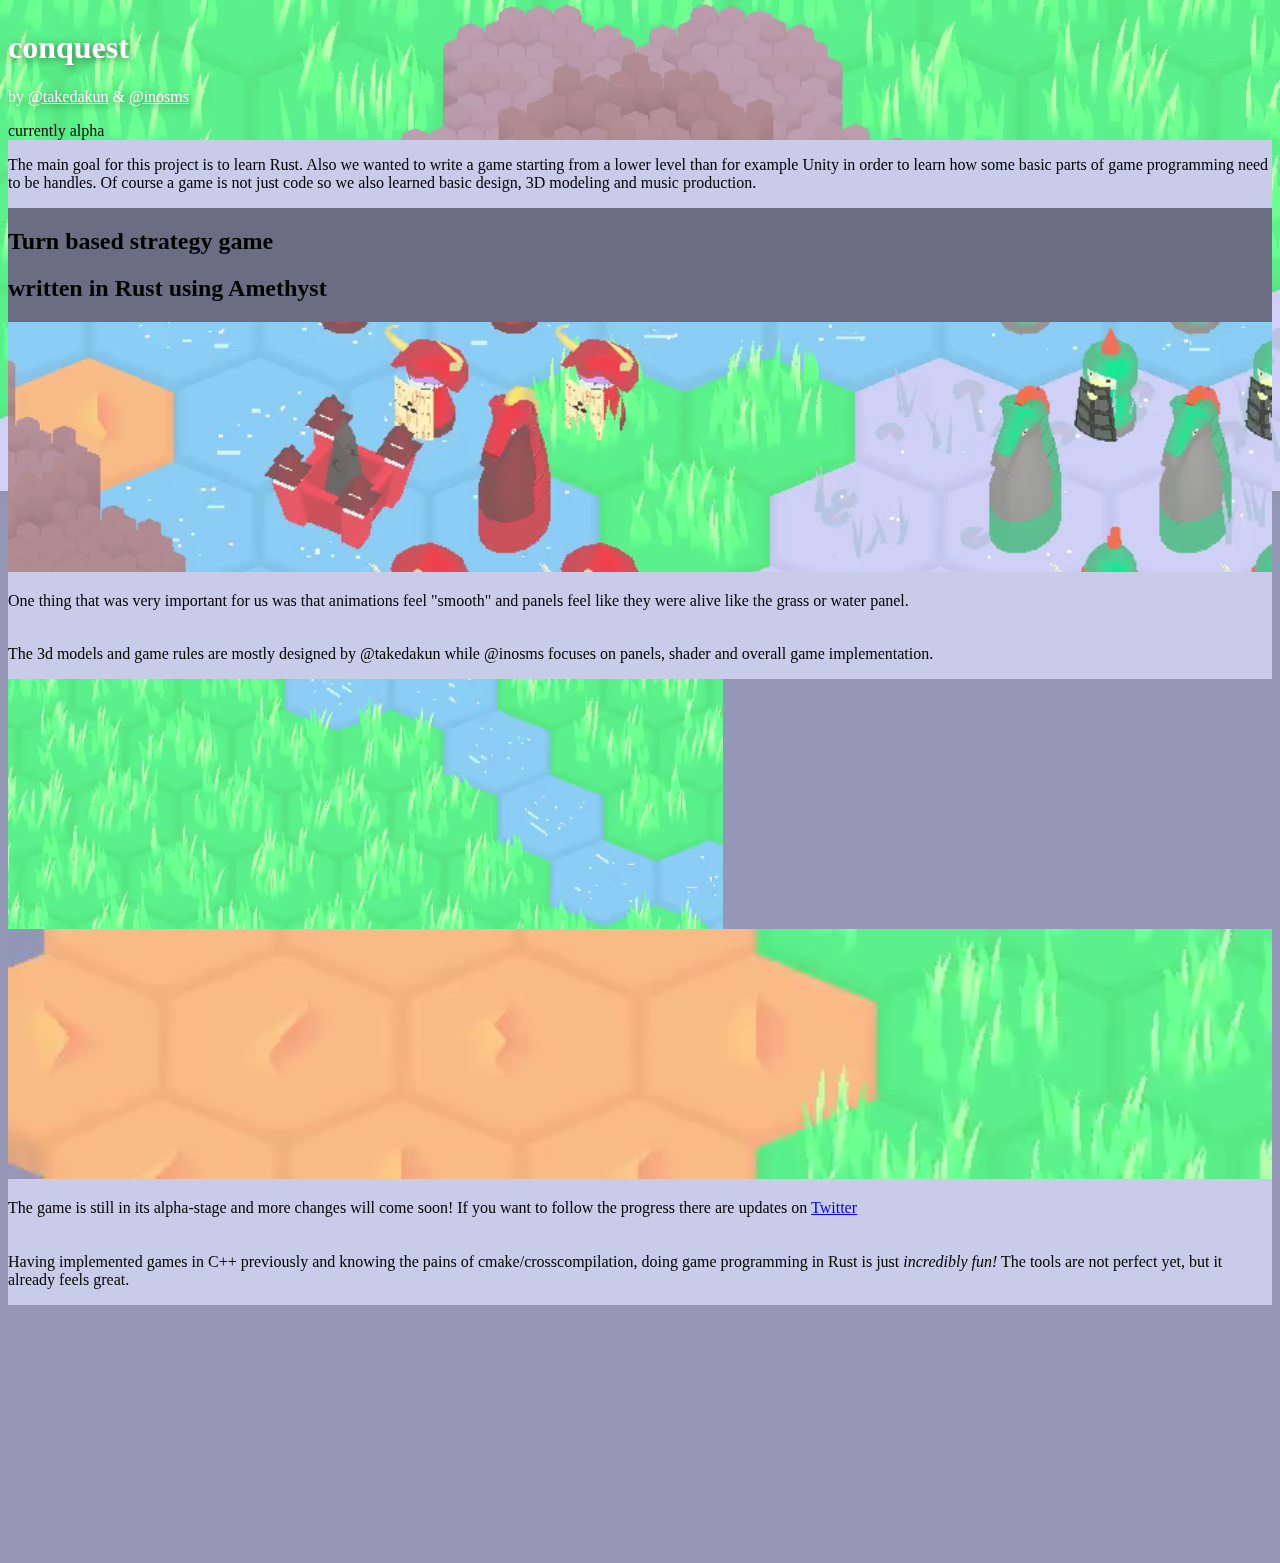
==== conquest.html @ 7daa52e1 "add conquest" ====
<!doctype html>
<html lang="en">

<head>
  <!-- Required meta tags -->
  <meta charset="utf-8">
  <meta name="viewport" content="width=device-width, initial-scale=1, shrink-to-fit=no">

  <!-- Bootstrap CSS -->
  <link rel="stylesheet" href="https://stackpath.bootstrapcdn.com/bootstrap/4.5.0/css/bootstrap.min.css"
    integrity="sha384-9aIt2nRpC12Uk9gS9baDl411NQApFmC26EwAOH8WgZl5MYYxFfc+NcPb1dKGj7Sk" crossorigin="anonymous">
  <link href="conquest.css" rel="stylesheet">

  <title>inosms - projects</title>
</head>

<body>

  <div class="position-relative overflow-hidden p-3 text-center">
    <div class="col-md-4 p-lg-5 mx-auto my-5">
      <h1 class="display-4 font-weight-normal">conquest</h1>
      <p class="lead font-weight-normal plead">by <a href="https://github.com/takedakun">@takedakun</a> &amp; <a
          href="https://github.com/inosms">@inosms</a> </p>
          <div class="btn btn-outline-warning disabled">currently alpha</div>
    </div>
    <video class="product-device box-shadow d-none d-md-block" src="header.mp4" loop autoplay></video>
  </div>

  <div class="d-md-flex flex-md-equal w-100 my-md-3 pl-md-3">
    <div class="bg-light mr-md-3 pt-3 px-3 pt-md-3 pb-md-3 px-md-5 text-center overflow-hidden">
      <div class="my-3 p-3">
        <p class="lead">The main goal for this project is to learn Rust. Also we wanted to write a game starting from a lower level than for example Unity in order to learn how some basic parts of game programming need to be handles. Of course a game is not just code so we also learned basic design, 3D modeling and music production. </p>
      </div>
    </div>
    <div class="bg-dark mr-md-3 pt-3 px-3 pt-md-5 pb-md-5 px-md-0 text-center text-white overflow-hidden">
      <div class="my-3 p-3">
        <h2 class="display-5">Turn based strategy game</h2>
        <h2 class="display-5">written in Rust using Amethyst</h2>
      </div>
    </div>
  </div>

  <div class="d-md-flex flex-md-equal w-100 my-md-3 pl-md-3">
    <div class="mr-md-3 pt-3 px-3 pt-md-0 px-md-0 text-center text-white overflow-hidden" style="height: 250px;">
      <video class="mx-auto" style="width: 100%; object-fit: fill; position: relative;
      left: 0%;
      top: 0%;" src="castle.mp4" loop autoplay></video>
    </div>
    <div class="bg-light mr-md-3 pt-3 px-3 pt-md-3 px-md-5 text-center overflow-hidden">
      <div class="my-3 p-3">
        <h2 class="display-5"></h2>
        <p class="lead">One thing that was very important for us was that animations feel "smooth" and panels feel like they were alive like the grass or water panel.</p>
      </div>
    </div>
  </div>



  <div class="d-md-flex flex-md-equal w-100 my-md-3 pl-md-3">
    <div class="bg-light mr-md-3 pt-3 px-3 pt-md-3 px-md-5 text-center overflow-hidden">
      <div class="my-3 p-3">
        <h2 class="display-5"></h2>
        <p class="lead">The 3d models and game rules are mostly designed by @takedakun while @inosms focuses on panels, shader and overall game implementation.</p>
      </div>
    </div>
    <div class="mr-md-3 pt-3 px-3 pt-md-0 px-md-0 text-center text-white overflow-hidden" style="height: 250px;">
      <video class="mx-auto" style="height: 100%; object-fit: fill; position: relative;
      left: 0%;
      top: 0%;" src="turn.mp4" loop autoplay></video>
    </div>

  </div>

  <div class="d-md-flex flex-md-equal w-100 my-md-3 pl-md-3">
    <div class="mr-md-3 pt-3 px-3 pt-md-0 px-md-0 text-center text-white overflow-hidden" style="height: 250px;">
      <video class="mx-auto" style="width: 100%; object-fit: fill; position: relative;
      left: 0%;
      top: 0%;" src="scroll.mp4" loop autoplay></video>
    </div>
    <div class="bg-light mr-md-3 pt-3 px-3 pt-md-5 px-md-5 text-center overflow-hidden">
      <div class="my-3 p-3">
        <h2 class="display-5"></h2>
        <p class="lead">The game is still in its alpha-stage and more changes will come soon! If you want to follow the progress there are updates on <a href="https://twitter.com/takeryo_eeic">Twitter</a> </p>
      </div>
    </div>
  </div>

  <div class="d-md-flex flex-md-equal w-100 my-md-3 pl-md-3">
    <div class="bg-light mr-md-3 pt-3 px-3 pt-md-3 px-md-5 text-center overflow-hidden">
      <div class="my-3 p-3">
        <h2 class="display-5"></h2>
        <p class="lead">Having implemented games in C++ previously and knowing the pains of cmake/crosscompilation, doing game programming in Rust is just <i> incredibly fun!</i> The tools are not perfect yet, but it already feels great.</p>
      </div>
    </div>
    <div class="mr-md-3 pt-3 px-3 pt-md-0 px-md-0 text-center text-white overflow-hidden" style="height: 250px;">
      <video class="mx-auto" style="width: 100%; object-fit: fill; position: relative;
      left: 0%;
      top: 0%;" src="attack.mp4" loop autoplay></video>
    </div>

  </div>
  <!-- Optional JavaScript -->
  <!-- jQuery first, then Popper.js, then Bootstrap JS -->
  <script src="https://code.jquery.com/jquery-3.5.1.slim.min.js"
    integrity="sha384-DfXdz2htPH0lsSSs5nCTpuj/zy4C+OGpamoFVy38MVBnE+IbbVYUew+OrCXaRkfj"
    crossorigin="anonymous"></script>
  <script src="https://cdn.jsdelivr.net/npm/popper.js@1.16.0/dist/umd/popper.min.js"
    integrity="sha384-Q6E9RHvbIyZFJoft+2mJbHaEWldlvI9IOYy5n3zV9zzTtmI3UksdQRVvoxMfooAo"
    crossorigin="anonymous"></script>
  <script src="https://stackpath.bootstrapcdn.com/bootstrap/4.5.0/js/bootstrap.min.js"
    integrity="sha384-OgVRvuATP1z7JjHLkuOU7Xw704+h835Lr+6QL9UvYjZE3Ipu6Tp75j7Bh/kR0JKI"
    crossorigin="anonymous"></script>
</body>

</html>
---- conquest.css ----
.container {
  max-width: 960px;
}

body {
  background-color: #9498b6;
}
/*
 * Custom translucent site header
 */

.site-header {
  -webkit-backdrop-filter: saturate(180%) blur(20px);
  backdrop-filter: saturate(180%) blur(20px);
}

.bg-light {
  background-color: #c8cce9 !important;
}
.bg-dark {
  background-color: #6b6e83 !important;
}

.site-header a {
  color: #999;
  transition: ease-in-out color .15s;
}
.site-header a:hover {
  color: #fff;
  text-decoration: none;
}

h1, .plead, .plead a{
  text-shadow: 0.1rem 0.1rem 0.5rem rgba(0,0,0,0.5);
  color: white
}

/*
 * Dummy devices (replace them with your own or something else entirely!)
 */

.product-device {
  object-fit: fill;
  position: absolute;
  left: 0%;
  top: 0%;
  width: 100%;
  z-index: -1;
}



/*
 * Extra utilities
 */

.border-top { border-top: 1px solid #e5e5e5; }
.border-bottom { border-bottom: 1px solid #e5e5e5; }

.box-shadow { box-shadow: 0 .25rem .75rem rgba(0, 0, 0, .05); }

.flex-equal > * {
  -ms-flex: 1;
  -webkit-box-flex: 1;
  flex: 1;
}
@media (min-width: 768px) {
  .flex-md-equal > * {
    -ms-flex: 1;
    -webkit-box-flex: 1;
    flex: 1;
  }
}

.overflow-hidden { overflow: hidden; }
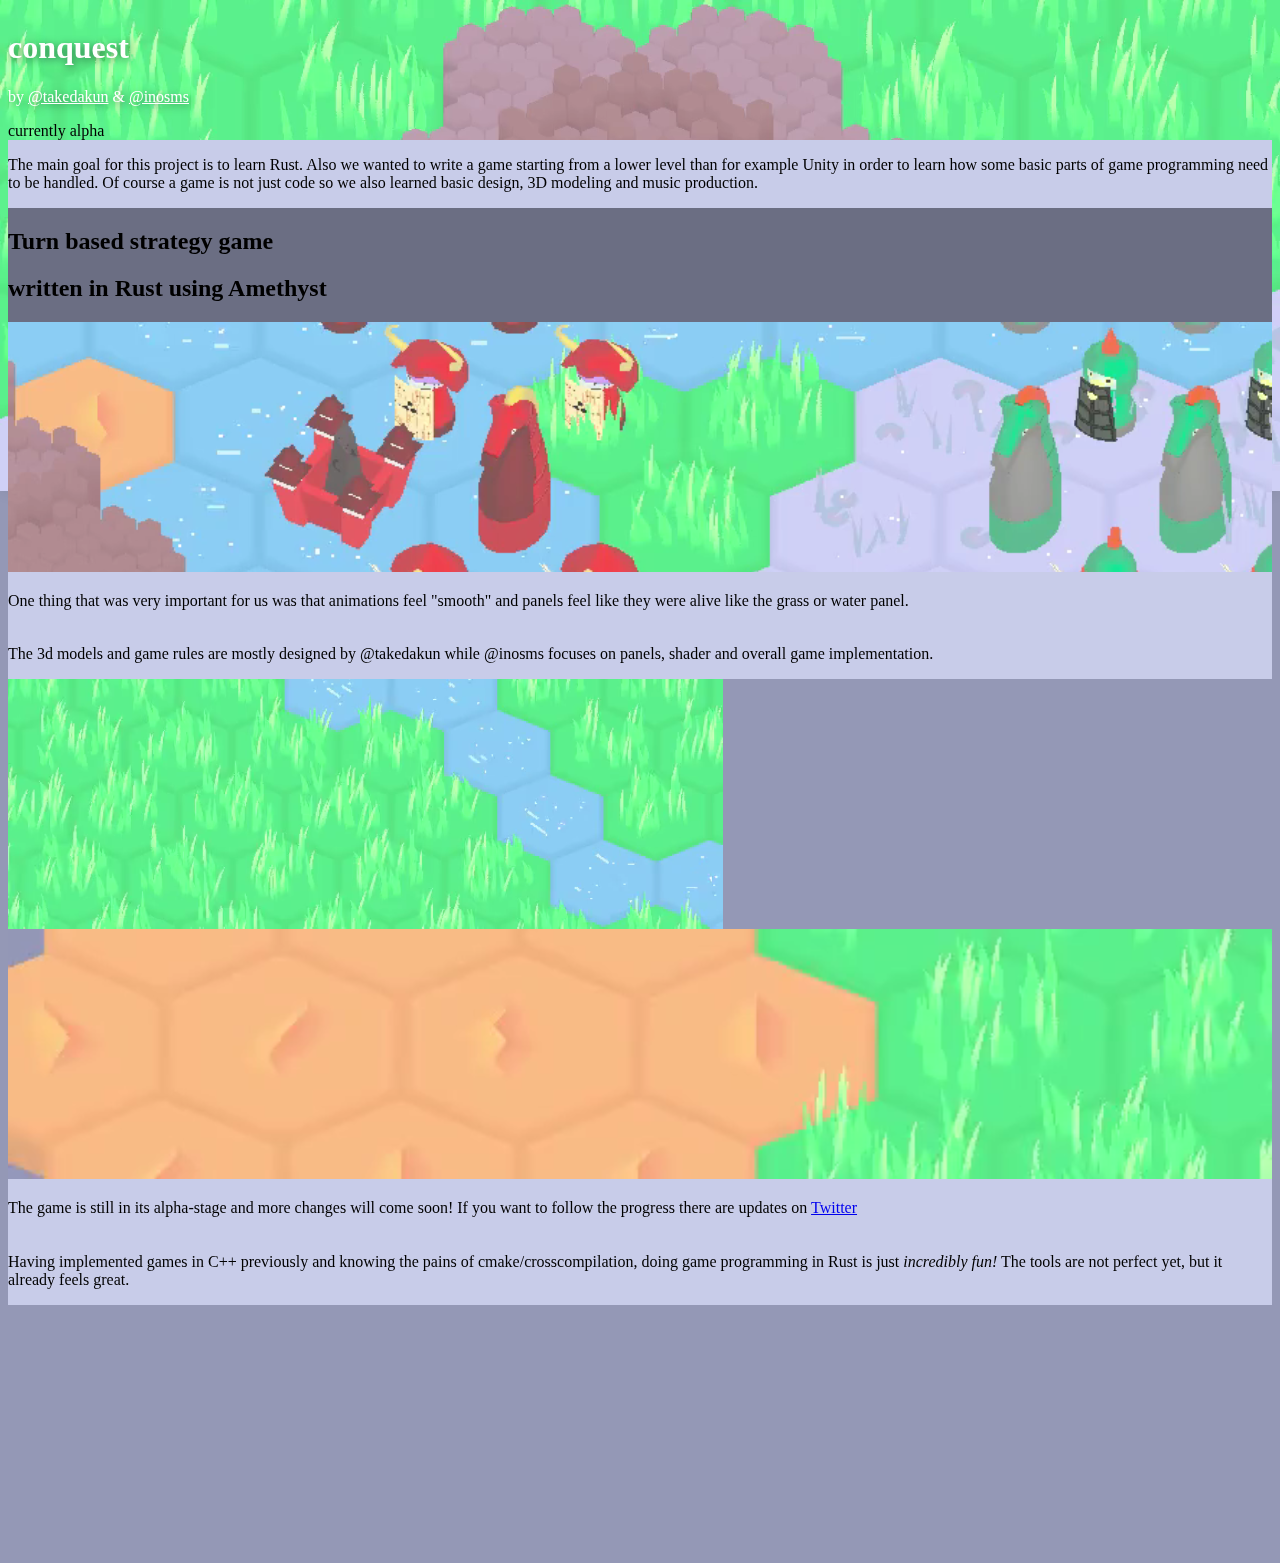
==== commit 64c97bd6: "fix typo" ====
--- a/conquest.html
+++ b/conquest.html
@@ -29,7 +29,7 @@
   <div class="d-md-flex flex-md-equal w-100 my-md-3 pl-md-3">
     <div class="bg-light mr-md-3 pt-3 px-3 pt-md-3 pb-md-3 px-md-5 text-center overflow-hidden">
       <div class="my-3 p-3">
-        <p class="lead">The main goal for this project is to learn Rust. Also we wanted to write a game starting from a lower level than for example Unity in order to learn how some basic parts of game programming need to be handles. Of course a game is not just code so we also learned basic design, 3D modeling and music production. </p>
+        <p class="lead">The main goal for this project is to learn Rust. Also we wanted to write a game starting from a lower level than for example Unity in order to learn how some basic parts of game programming need to be handled. Of course a game is not just code so we also learned basic design, 3D modeling and music production. </p>
       </div>
     </div>
     <div class="bg-dark mr-md-3 pt-3 px-3 pt-md-5 pb-md-5 px-md-0 text-center text-white overflow-hidden">
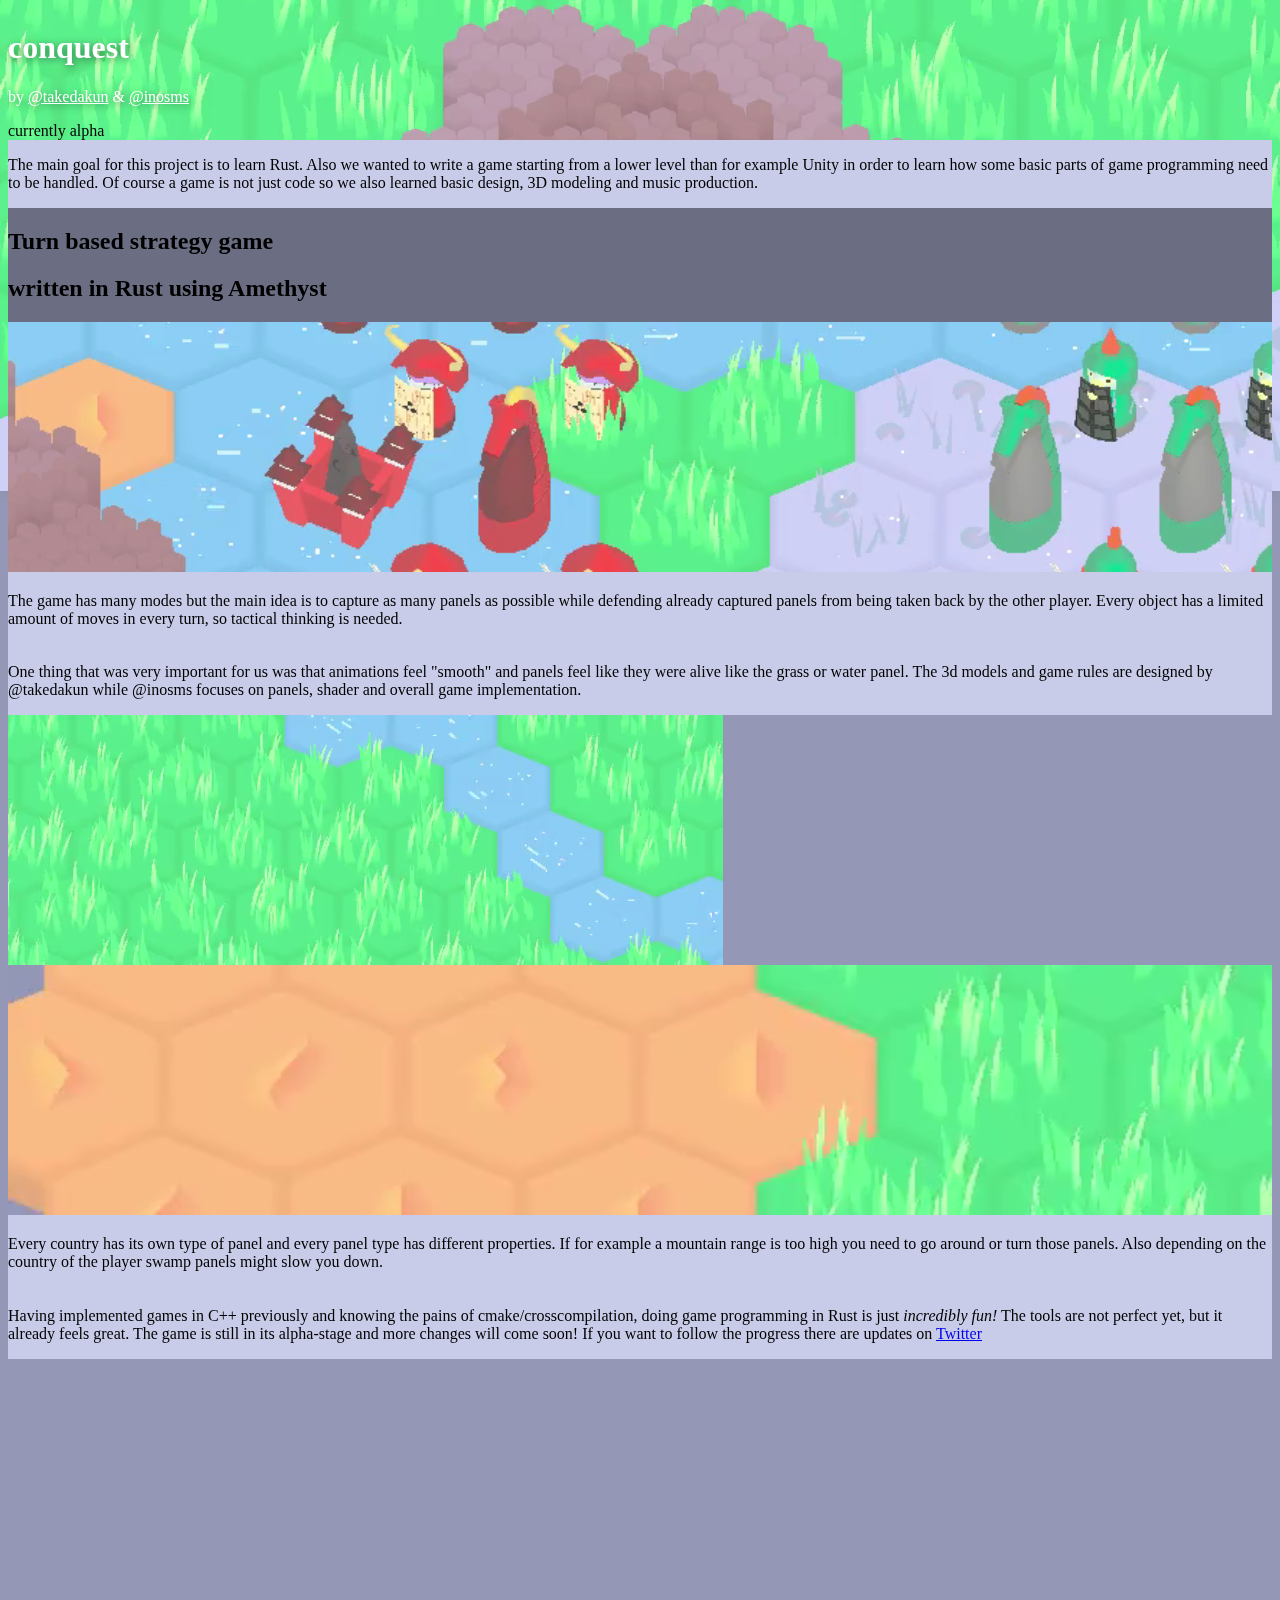
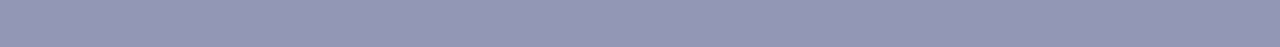
==== commit 9a9f06c6: "add more information for conquest" ====
--- a/conquest.html
+++ b/conquest.html
@@ -46,10 +46,10 @@
       left: 0%;
       top: 0%;" src="castle.mp4" loop autoplay></video>
     </div>
-    <div class="bg-light mr-md-3 pt-3 px-3 pt-md-3 px-md-5 text-center overflow-hidden">
+    <div class="bg-light mr-md-3 pt-3 px-3 pt-md-2 px-md-5 text-center overflow-hidden">
       <div class="my-3 p-3">
         <h2 class="display-5"></h2>
-        <p class="lead">One thing that was very important for us was that animations feel "smooth" and panels feel like they were alive like the grass or water panel.</p>
+        <p class="lead">The game has many modes but the main idea is to capture as many panels as possible while defending already captured panels from being taken back by the other player. Every object has a limited amount of moves in every turn, so tactical thinking is needed.</p>
       </div>
     </div>
   </div>
@@ -60,7 +60,7 @@
     <div class="bg-light mr-md-3 pt-3 px-3 pt-md-3 px-md-5 text-center overflow-hidden">
       <div class="my-3 p-3">
         <h2 class="display-5"></h2>
-        <p class="lead">The 3d models and game rules are mostly designed by @takedakun while @inosms focuses on panels, shader and overall game implementation.</p>
+        <p class="lead">One thing that was very important for us was that animations feel "smooth" and panels feel like they were alive like the grass or water panel. The 3d models and game rules are designed by @takedakun while @inosms focuses on panels, shader and overall game implementation.</p>
       </div>
     </div>
     <div class="mr-md-3 pt-3 px-3 pt-md-0 px-md-0 text-center text-white overflow-hidden" style="height: 250px;">
@@ -77,22 +77,22 @@
       left: 0%;
       top: 0%;" src="scroll.mp4" loop autoplay></video>
     </div>
-    <div class="bg-light mr-md-3 pt-3 px-3 pt-md-5 px-md-5 text-center overflow-hidden">
+    <div class="bg-light mr-md-3 pt-3 px-3 pt-md-2 px-md-5 text-center overflow-hidden">
       <div class="my-3 p-3">
         <h2 class="display-5"></h2>
-        <p class="lead">The game is still in its alpha-stage and more changes will come soon! If you want to follow the progress there are updates on <a href="https://twitter.com/takeryo_eeic">Twitter</a> </p>
+        <p class="lead">Every country has its own type of panel and every panel type has different properties. If for example a mountain range is too high you need to go around or turn those panels. Also depending on the country of the player swamp panels might slow you down. </p>
       </div>
     </div>
   </div>
 
   <div class="d-md-flex flex-md-equal w-100 my-md-3 pl-md-3">
-    <div class="bg-light mr-md-3 pt-3 px-3 pt-md-3 px-md-5 text-center overflow-hidden">
+    <div class="bg-light mr-md-3 pt-3 px-3 pt-md-1 px-md-5 text-center overflow-hidden">
       <div class="my-3 p-3">
         <h2 class="display-5"></h2>
-        <p class="lead">Having implemented games in C++ previously and knowing the pains of cmake/crosscompilation, doing game programming in Rust is just <i> incredibly fun!</i> The tools are not perfect yet, but it already feels great.</p>
+        <p class="lead">Having implemented games in C++ previously and knowing the pains of cmake/crosscompilation, doing game programming in Rust is just <i> incredibly fun!</i> The tools are not perfect yet, but it already feels great.  The game is still in its alpha-stage and more changes will come soon! If you want to follow the progress there are updates on <a href="https://twitter.com/takeryo_eeic">Twitter</a> </p>
       </div>
     </div>
-    <div class="mr-md-3 pt-3 px-3 pt-md-0 px-md-0 text-center text-white overflow-hidden" style="height: 250px;">
+    <div class="mr-md-3 pt-3 px-3 pt-md-0 px-md-0 text-center text-white overflow-hidden" style="height: 280px;">
       <video class="mx-auto" style="width: 100%; object-fit: fill; position: relative;
       left: 0%;
       top: 0%;" src="attack.mp4" loop autoplay></video>
@@ -110,6 +110,26 @@
   <script src="https://stackpath.bootstrapcdn.com/bootstrap/4.5.0/js/bootstrap.min.js"
     integrity="sha384-OgVRvuATP1z7JjHLkuOU7Xw704+h835Lr+6QL9UvYjZE3Ipu6Tp75j7Bh/kR0JKI"
     crossorigin="anonymous"></script>
+  <script>
+    !function(e,n){"object"==typeof exports&&"undefined"!=typeof module?n(require("jquery")):"function"==typeof define&&define.amd?define(["jquery"],n):n(e.jQuery)}(this,function(e){"use strict";function n(n){var t=this;if(1===arguments.length&&"function"==typeof n&&(n=[n]),!(n instanceof Array))throw new SyntaxError("isInViewport: Argument(s) passed to .do/.run should be a function or an array of functions");return n.forEach(function(n){"function"!=typeof n?(console.warn("isInViewport: Argument(s) passed to .do/.run should be a function or an array of functions"),console.warn("isInViewport: Ignoring non-function values in array and moving on")):[].slice.call(t).forEach(function(t){return n.call(e(t))})}),this}function t(n){var t=e("<div></div>").css({width:"100%"});n.append(t);var o=n.width()-t.width();return t.remove(),o}function o(n,r){var i=n.getBoundingClientRect(),a=i.top,u=i.bottom,c=i.left,f=i.right,s=e.extend({tolerance:0,viewport:window},r),d=!1,l=s.viewport.jquery?s.viewport:e(s.viewport);l.length||(console.warn("isInViewport: The viewport selector you have provided matches no element on page."),console.warn("isInViewport: Defaulting to viewport as window"),l=e(window));var p=l.height(),w=l.width(),h=l[0].toString();if(l[0]!==window&&"[object Window]"!==h&&"[object DOMWindow]"!==h){var v=l[0].getBoundingClientRect();a-=v.top,u-=v.top,c-=v.left,f-=v.left,o.scrollBarWidth=o.scrollBarWidth||t(l),w-=o.scrollBarWidth}return s.tolerance=~~Math.round(parseFloat(s.tolerance)),s.tolerance<0&&(s.tolerance=p+s.tolerance),f<=0||c>=w?d:d=s.tolerance?a<=s.tolerance&&u>=s.tolerance:u>0&&a<=p}function r(n){if(n){var t=n.split(",");return 1===t.length&&isNaN(t[0])&&(t[1]=t[0],t[0]=void 0),{tolerance:t[0]?t[0].trim():void 0,viewport:t[1]?e(t[1].trim()):void 0}}return{}}e=e&&e.hasOwnProperty("default")?e.default:e,/**
+ * @author  Mudit Ameta
+ * @license https://github.com/zeusdeux/isInViewport/blob/master/license.md MIT
+ */
+e.extend(e.expr.pseudos||e.expr[":"],{"in-viewport":e.expr.createPseudo?e.expr.createPseudo(function(e){return function(n){return o(n,r(e))}}):function(e,n,t){return o(e,r(t[3]))}}),e.fn.isInViewport=function(e){return this.filter(function(n,t){return o(t,e)})},e.fn.run=n});
+//# sourceMappingURL=isInViewport.min.js.map
+
+var pauseplay = function() {
+    $('video').each(function(){
+    if ($(this).is(":in-viewport")) {
+        $(this)[0].play();
+    } else {
+        $(this)[0].pause();
+    }
+})};
+
+window.addEventListener('scroll', pauseplay, false);
+window.addEventListener('resize', pauseplay, false);
+  </script>
 </body>
 
 </html>